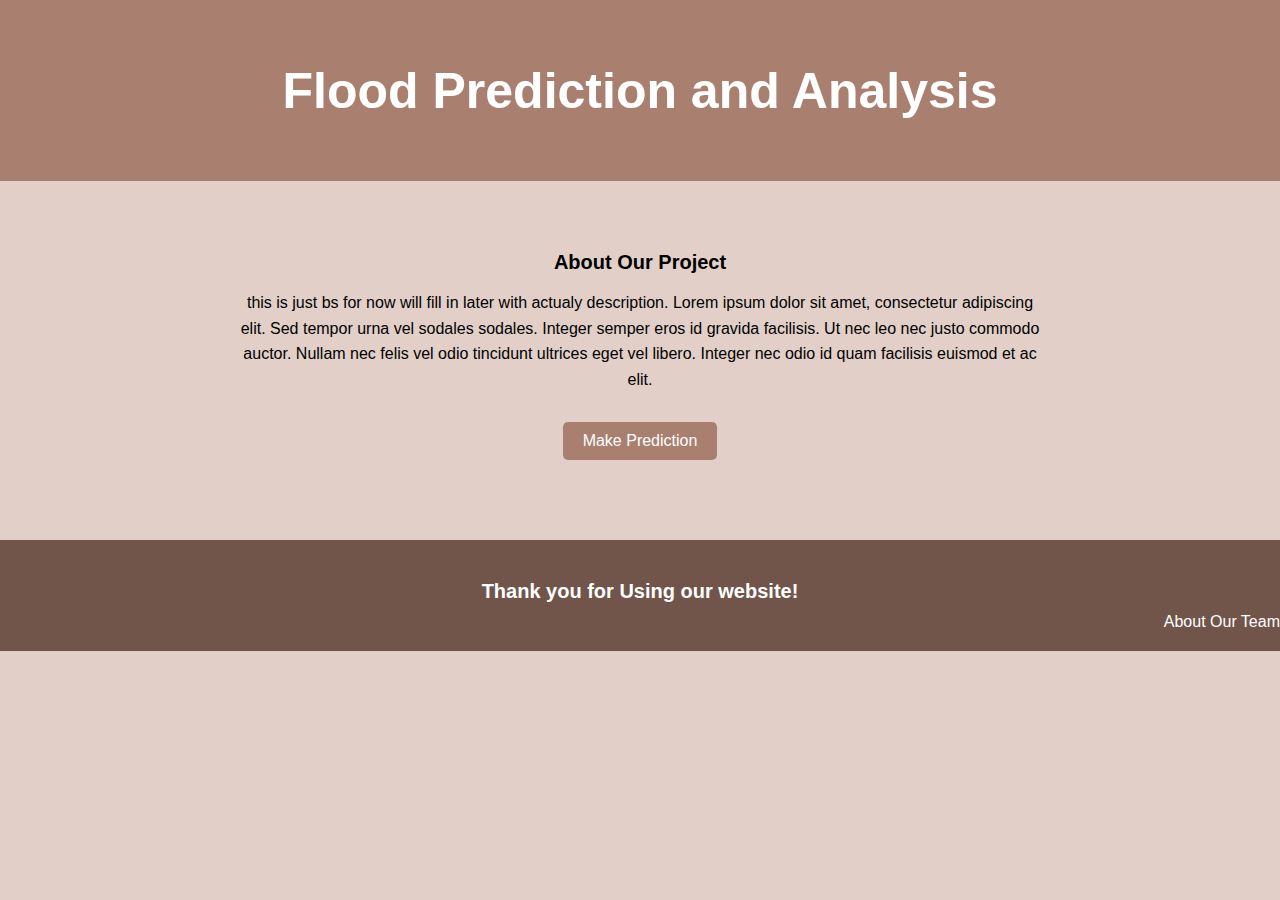
==== index.html @ 7af00b43 "Change name for Main.html" ====
<!DOCTYPE html>
<html lang="en">
<head>
    <meta charset="UTF-8">
    <meta name="viewport" content="width=device-width, initial-scale=1.0">
    <title>Flood Prediction and Analysis</title>
    <link rel="stylesheet" href="Website/main.css">
</head>
<body>
    <header>
        <h2>Flood Prediction and Analysis</h2>
    </header>
    <section class="body-section">
        <div class="container">
            <div class="text-block">
                <h3>About Our Project</h3>
                <p>this is just bs for now will fill in later with actualy description. Lorem ipsum dolor sit amet, consectetur adipiscing elit. Sed tempor urna vel sodales sodales. Integer semper eros id gravida facilisis. Ut nec leo nec justo commodo auctor. Nullam nec felis vel odio tincidunt ultrices eget vel libero. Integer nec odio id quam facilisis euismod et ac elit.</p>
            </div>
            <div class="text-block">
                <div class="button-wrapper">
                    <button onclick="window.location.href='Website/Prediction.html'">Make Prediction</button>
                </div>
            </div>
        </div>
    </section>
    <footer>
        <h3>Thank you for Using our website!</h3>
        <div class="footer-container">
            <div class="footer-text">
                <a href="Website/team-desc.html">About Our Team</a>
            </div>
        </div>
    </footer>
</body>
</html>
---- Website/main.css ----
body {
    font-family: Arial, sans-serif;
    margin: 0;
    padding: 0;
    background-color: #E2D0C8;
}

header {
    background-color: #A9806F; /* Updated background color */
    color: #fff;
    text-align: center;
    padding: 20px 0;
}

h2 {
    font-size: 50px;
}

.body-section {
    padding: 50px 0;
    text-align: center;
}

.container {
    max-width: 800px;
    margin: 0 auto;
}

.text-block {
    margin-bottom: 30px;
}

h3 {
    font-size: 20px;
    margin-bottom: 10px;
}

p {
    font-size: 16px;
    line-height: 1.6;
}

.button-container {
    margin-bottom: 50px;
}

.button-wrapper {
    display: flex;
    justify-content: center;
}

button {
    padding: 10px 20px;
    font-size: 16px;
    background-color: #A9806F;
    color: #fff;
    border: none;
    border-radius: 5px;
    cursor: pointer;
}

button:hover {
    background-color: #71554A;
}


footer {
    background-color: #71554A; /* Updated background color */
    color: #fff;
    padding: 20px 0;
    text-align: center;
}

.footer-container{
    text-align: right;
}

.footer-text a {
    color: #fff;
    text-decoration: none;
}

.footer-text a:hover {
    text-decoration: underline;
}
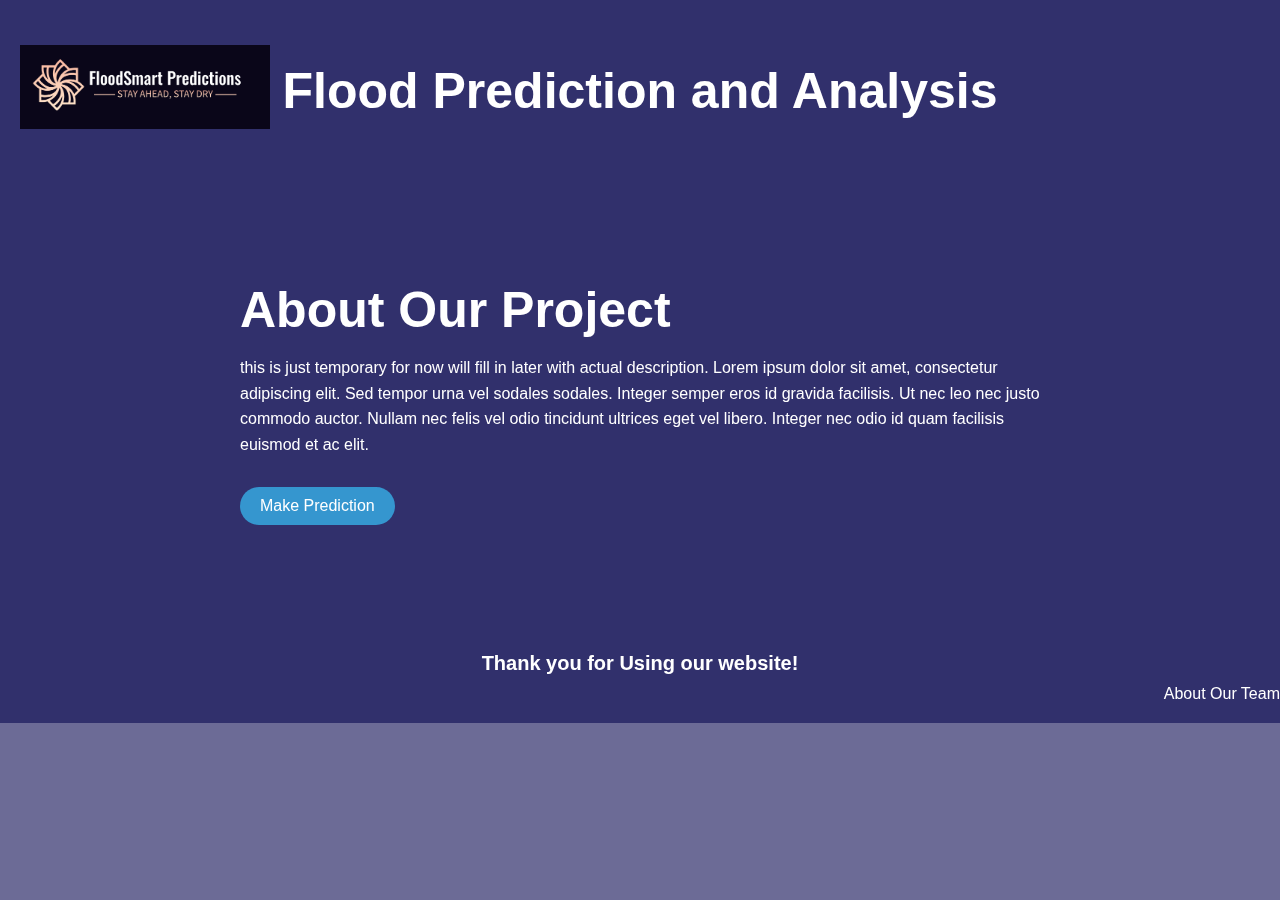
==== commit 1d03006d: "minor updates" ====
--- a/index.html
+++ b/index.html
@@ -7,6 +7,13 @@
     <link rel="stylesheet" href="Website/main.css">
 </head>
 <body>
+    <div class="background-video">
+        <video autoplay loop muted>
+            <source src="https://video.wixstatic.com/video/b1adb2_a7f95553332d4d23b34a33a6c2fe436b/1080p/mp4/file.mp4" type="video/mp4">
+            Your browser does not support the video tag.
+        </video>
+    </div>
+    <img src="Website/logo.png" alt="Logo" class="logo">
     <header>
         <h2>Flood Prediction and Analysis</h2>
     </header>
@@ -14,7 +21,7 @@
         <div class="container">
             <div class="text-block">
                 <h3>About Our Project</h3>
-                <p>this is just bs for now will fill in later with actualy description. Lorem ipsum dolor sit amet, consectetur adipiscing elit. Sed tempor urna vel sodales sodales. Integer semper eros id gravida facilisis. Ut nec leo nec justo commodo auctor. Nullam nec felis vel odio tincidunt ultrices eget vel libero. Integer nec odio id quam facilisis euismod et ac elit.</p>
+                <p>this is just temporary for now will fill in later with actual description. Lorem ipsum dolor sit amet, consectetur adipiscing elit. Sed tempor urna vel sodales sodales. Integer semper eros id gravida facilisis. Ut nec leo nec justo commodo auctor. Nullam nec felis vel odio tincidunt ultrices eget vel libero. Integer nec odio id quam facilisis euismod et ac elit.</p>
             </div>
             <div class="text-block">
                 <div class="button-wrapper">
@@ -24,7 +31,7 @@
         </div>
     </section>
     <footer>
-        <h3>Thank you for Using our website!</h3>
+        <h4>Thank you for Using our website!</h4>
         <div class="footer-container">
             <div class="footer-text">
                 <a href="Website/team-desc.html">About Our Team</a>
--- a/Website/main.css
+++ b/Website/main.css
@@ -2,14 +2,23 @@
     font-family: Arial, sans-serif;
     margin: 0;
     padding: 0;
-    background-color: #E2D0C8;
+}
+
+
+.logo {
+    position: fixed;
+    top: 45px; 
+    left: 20px; 
+    z-index: 9999; 
+    width: 250px;
+    height: auto;
 }
 
 header {
-    background-color: #A9806F; /* Updated background color */
     color: #fff;
     text-align: center;
     padding: 20px 0;
+    background: rgba(10, 8, 80, 0.6);
 }
 
 h2 {
@@ -18,7 +27,8 @@
 
 .body-section {
     padding: 50px 0;
-    text-align: center;
+    text-align: left;
+    background: rgba(10, 8, 80, 0.6);
 }
 
 .container {
@@ -28,9 +38,14 @@
 
 .text-block {
     margin-bottom: 30px;
+    color: #fff;
 }
 
 h3 {
+    font-size: 50px;
+    margin-bottom: 10px;
+}
+h4{
     font-size: 20px;
     margin-bottom: 10px;
 }
@@ -40,39 +55,47 @@
     line-height: 1.6;
 }
 
-.button-container {
-    margin-bottom: 50px;
-}
-
 .button-wrapper {
     display: flex;
-    justify-content: center;
+    justify-content: left;
 }
 
 button {
     padding: 10px 20px;
     font-size: 16px;
-    background-color: #A9806F;
+    background-color: #3596cf;
     color: #fff;
     border: none;
     border-radius: 5px;
     cursor: pointer;
+    -webkit-transition: 0.8s;
+    -o-transition: 0.8s;
+    transition: 0.8s;
+    border-radius: 40px 40px 40px 40px;
+    -webkit-box-shadow: 0 0 10px 3596cf, 0 0 40px 3596cf, 0 0 80px 3596cf;
+    box-shadow:  0 0 10px 3596cf, 0 0 40px 3596cf, 0 0 80px 3596cf;
+}
+
+button:hover::before{
+    height: 180%
 }
 
 button:hover {
-    background-color: #71554A;
+    -webkit-box-shadow: 0 0 10px 3596cf, 0 0 40px 3596cf, 0 0 80px 3596cf;
+    /* background-color: #3596cf; */
+    box-shadow: 0 0 10px #cf649a, 0 0 40px #cf649a, 0 0 80px #cf649a;
 }
 
-
 footer {
-    background-color: #71554A; /* Updated background color */
     color: #fff;
     padding: 20px 0;
     text-align: center;
+    background: rgba(10, 8, 80, 0.6);
 }
 
-.footer-container{
+.footer-container {
     text-align: right;
+    /* background: rgba(0,0,0,0.5); */
 }
 
 .footer-text a {
@@ -82,4 +105,21 @@
 
 .footer-text a:hover {
     text-decoration: underline;
-}+}
+
+.background-video {
+    position: fixed;
+    top: 0;
+    left: 0;
+    width: 100%;
+    height: 100%;
+    z-index: -1;
+    overflow: hidden;
+    background: rgba(10, 8, 80, 0.6);
+}
+
+.background-video video {
+    min-width: 100%;
+    min-height: 100%;
+    opacity: 1; 
+}
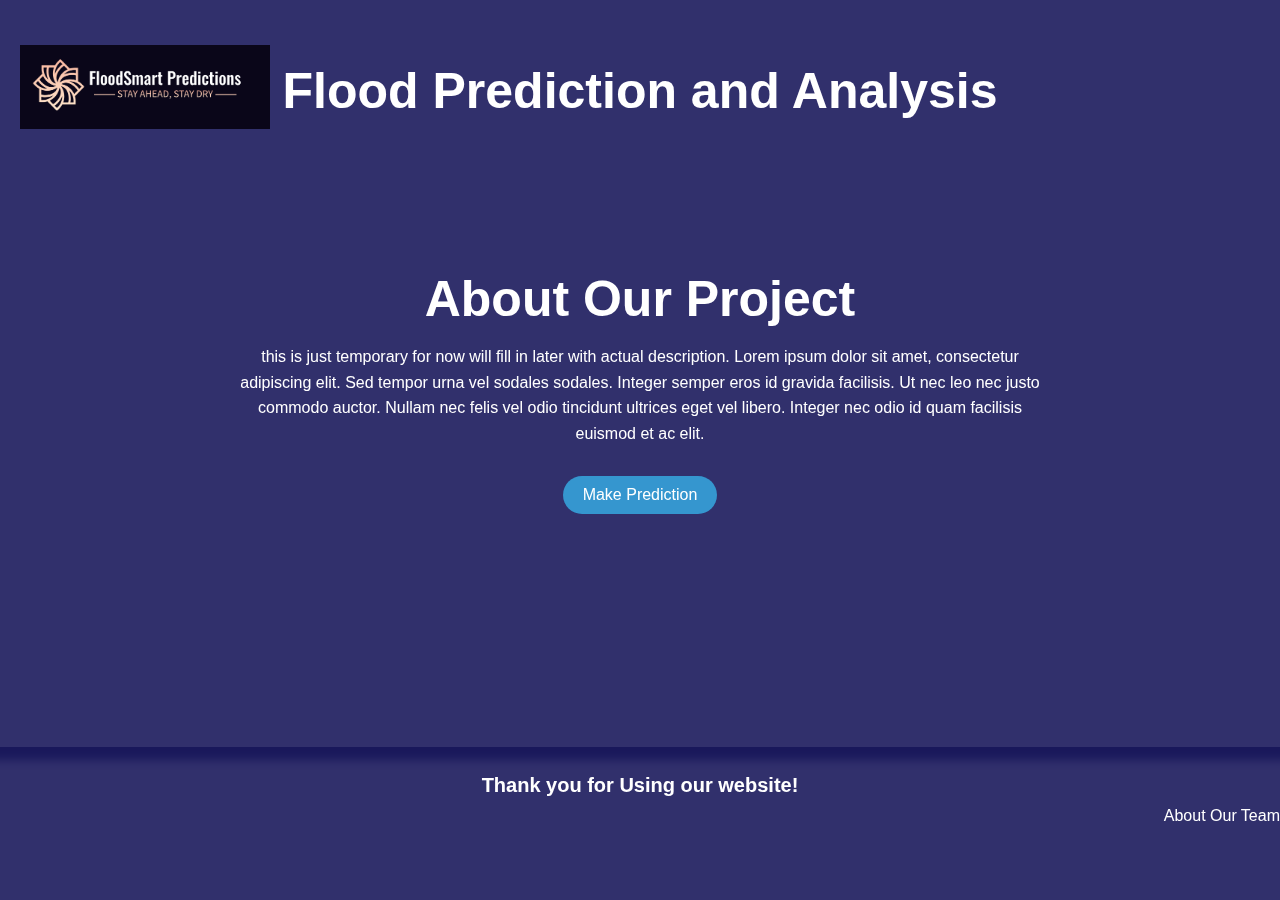
==== commit eb833ecc: "Updating index" ====
--- a/index.html
+++ b/index.html
@@ -2,7 +2,7 @@
 <html lang="en">
 <head>
     <meta charset="UTF-8">
-    <meta name="viewport" content="width=device-width, initial-scale=1.0">
+    <meta name="viewport" content="user-scalable=no, initial-scale=1, maximum-scale=1, minimum-scale=1, width=device-width, height=device-height, target-densitydpi=device-dpi" />
     <title>Flood Prediction and Analysis</title>
     <link rel="stylesheet" href="Website/main.css">
 </head>
--- a/Website/main.css
+++ b/Website/main.css
@@ -2,8 +2,10 @@
     font-family: Arial, sans-serif;
     margin: 0;
     padding: 0;
+    width: 100%;
+    height: 100%;
+    user-scalabale: no;
 }
-
 
 .logo {
     position: fixed;
@@ -15,10 +17,14 @@
 }
 
 header {
+    position: absolute;
+    width: 100%;
+    height: 20%; 
+    text-align: center;
     color: #fff;
-    text-align: center;
     padding: 20px 0;
     background: rgba(10, 8, 80, 0.6);
+    backdrop-filter: blur(5px)
 }
 
 h2 {
@@ -26,8 +32,16 @@
 }
 
 .body-section {
-    padding: 50px 0;
-    text-align: left;
+    position:absolute;
+    top: 50%;
+    left: 50%;
+    transform: translate(-50%, -50%);
+    width: 100%;
+    height: 60%;
+    margin-top: 40px;
+    margin-bottom: 20px;
+    text-align: center;
+    color: #fff;
     background: rgba(10, 8, 80, 0.6);
 }
 
@@ -35,7 +49,7 @@
     max-width: 800px;
     margin: 0 auto;
 }
-
+ 
 .text-block {
     margin-bottom: 30px;
     color: #fff;
@@ -57,7 +71,7 @@
 
 .button-wrapper {
     display: flex;
-    justify-content: left;
+    justify-content: center;
 }
 
 button {
@@ -87,10 +101,17 @@
 }
 
 footer {
+    position: absolute;
+    bottom: 0;
+    width: 100%;
+    height: 17%;
+    text-align: center;
     color: #fff;
-    padding: 20px 0;
-    text-align: center;
+    /* padding-bottom: 60px; */
+    padding: 0px 0px;
     background: rgba(10, 8, 80, 0.6);
+    backdrop-filter: blur(5px)
+
 }
 
 .footer-container {
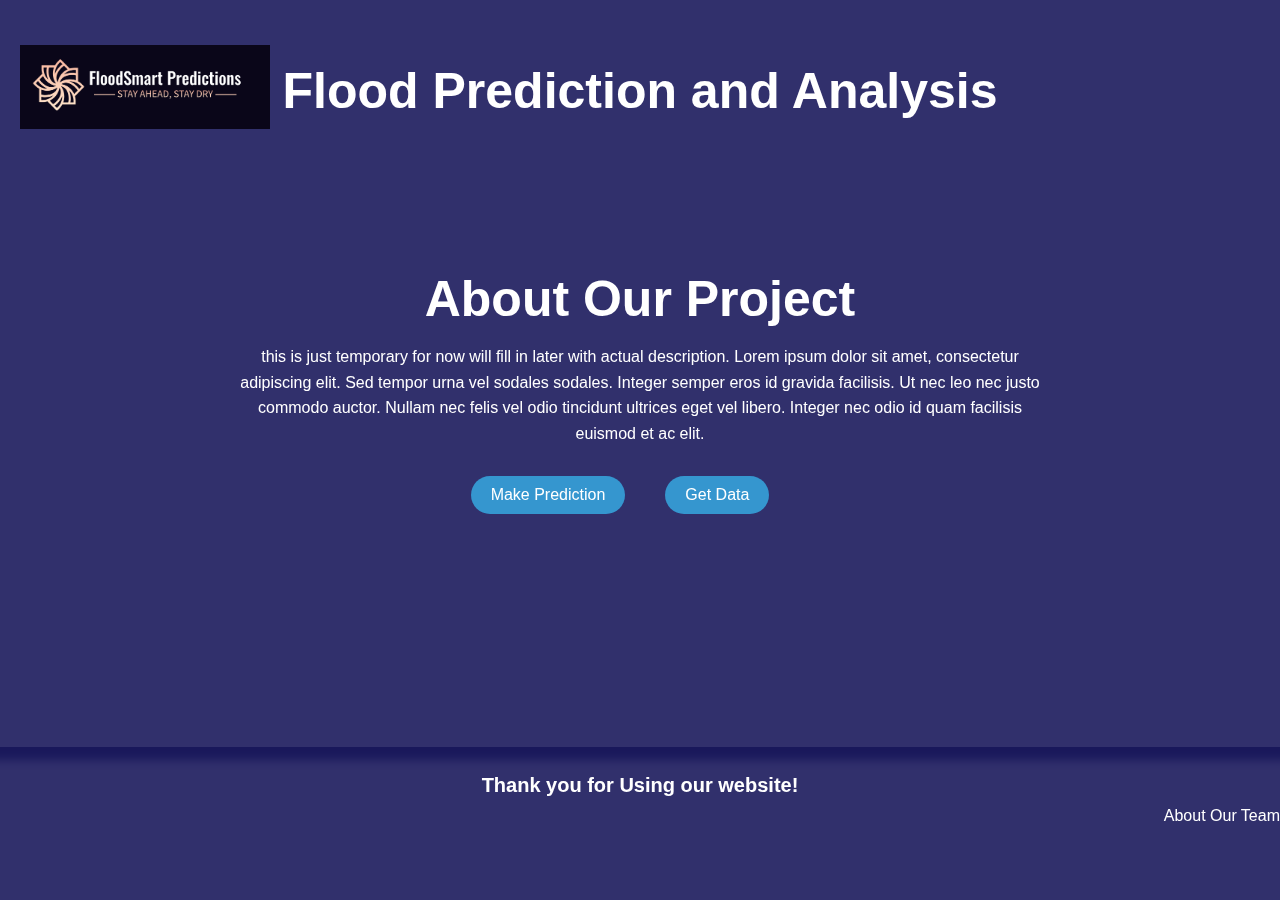
==== commit 67b1c30a: "Adding the Database page" ====
--- a/index.html
+++ b/index.html
@@ -25,7 +25,9 @@
             </div>
             <div class="text-block">
                 <div class="button-wrapper">
-                    <button onclick="window.location.href='Website/Prediction.html'">Make Prediction</button>
+                    <button onclick="window.location.href='Website/prediction.html'">Make Prediction</button>
+                    
+                    <button onclick="window.location.href='Website/Database.html'">Get Data</button>
                 </div>
             </div>
         </div>
--- a/Website/main.css
+++ b/Website/main.css
@@ -4,7 +4,6 @@
     padding: 0;
     width: 100%;
     height: 100%;
-    user-scalabale: no;
 }
 
 .logo {
@@ -76,6 +75,8 @@
 
 button {
     padding: 10px 20px;
+    margin-right: 40px;
+    /* margin-left: 20px */
     font-size: 16px;
     background-color: #3596cf;
     color: #fff;
@@ -96,7 +97,6 @@
 
 button:hover {
     -webkit-box-shadow: 0 0 10px 3596cf, 0 0 40px 3596cf, 0 0 80px 3596cf;
-    /* background-color: #3596cf; */
     box-shadow: 0 0 10px #cf649a, 0 0 40px #cf649a, 0 0 80px #cf649a;
 }
 
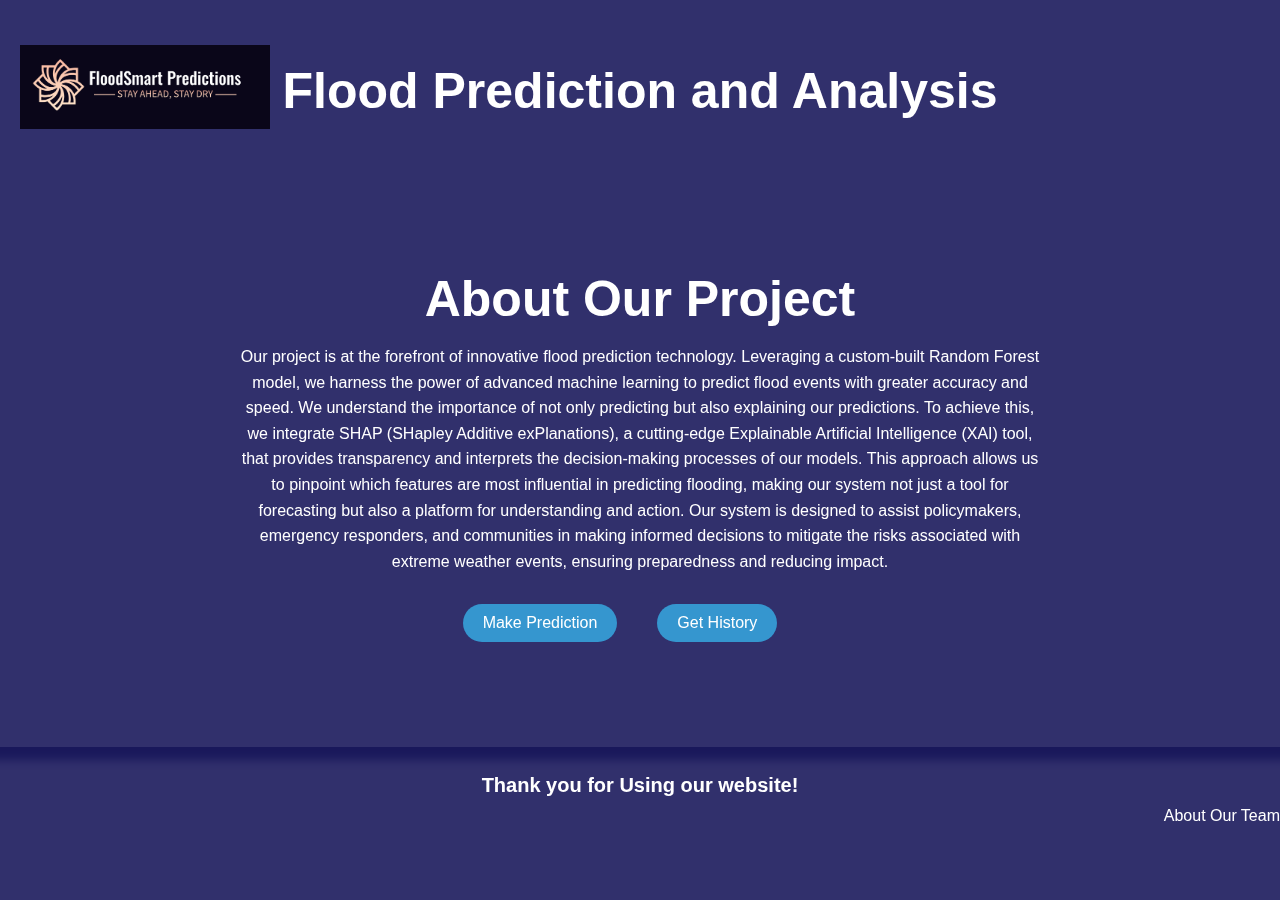
==== commit 486c93eb: "Update on about project" ====
--- a/index.html
+++ b/index.html
@@ -21,13 +21,20 @@
         <div class="container">
             <div class="text-block">
                 <h3>About Our Project</h3>
-                <p>this is just temporary for now will fill in later with actual description. Lorem ipsum dolor sit amet, consectetur adipiscing elit. Sed tempor urna vel sodales sodales. Integer semper eros id gravida facilisis. Ut nec leo nec justo commodo auctor. Nullam nec felis vel odio tincidunt ultrices eget vel libero. Integer nec odio id quam facilisis euismod et ac elit.</p>
+                <p>Our project is at the forefront of innovative flood prediction technology. 
+                    Leveraging a custom-built Random Forest model, we harness the power of advanced machine learning to predict flood events with greater accuracy and speed. 
+                    We understand the importance of not only predicting but also explaining our predictions. 
+                    To achieve this, we integrate SHAP (SHapley Additive exPlanations), a cutting-edge Explainable Artificial Intelligence (XAI) tool, 
+                    that provides transparency and interprets the decision-making processes of our models. 
+                    This approach allows us to pinpoint which features are most influential in predicting flooding, making our system not just a tool for forecasting 
+                    but also a platform for understanding and action. Our system is designed to assist policymakers, emergency responders, and communities in making informed decisions 
+                    to mitigate the risks associated with extreme weather events, ensuring preparedness and reducing impact.</p>
             </div>
             <div class="text-block">
                 <div class="button-wrapper">
-                    <button onclick="window.location.href='Website/prediction.html'">Make Prediction</button>
+                    <button onclick="window.location.href='Website/Prediction.html'">Make Prediction</button>
                     
-                    <button onclick="window.location.href='Website/Database.html'">Get Data</button>
+                    <button onclick="window.location.href='Website/Database.html'">Get History</button>
                 </div>
             </div>
         </div>
